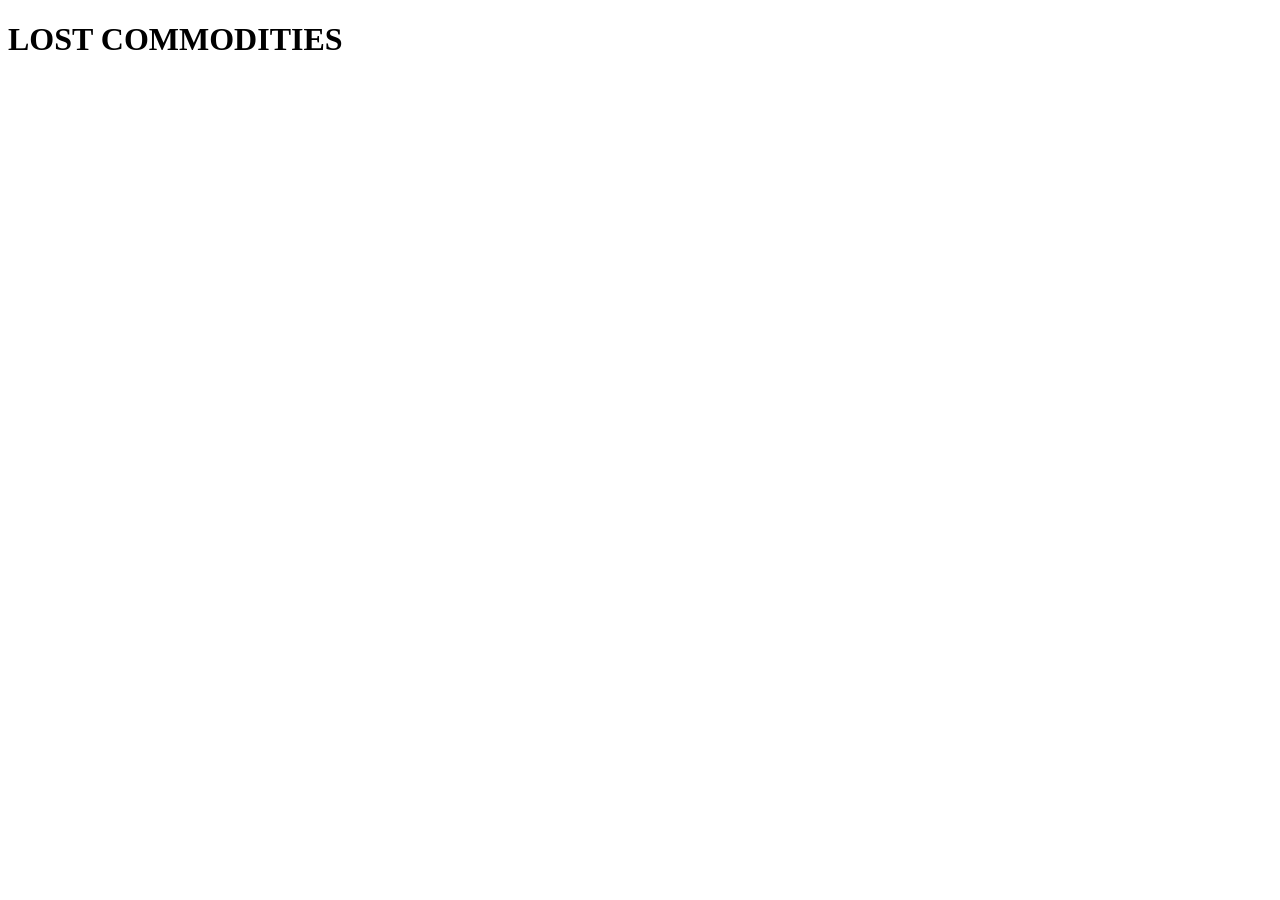
==== index.html @ a223a38e "Initial commit" ====
<!DOCTYPE html>
<html lang="en">
<head>
    <meta charset="UTF-8">
    <meta name="viewport" content="width=device-width, initial-scale=1.0">
    <title>Document</title>
</head>
<body>
    <h1 style="font-family:'Franklin Gothic Medium', 'Arial Narrow', Arial, sans-serif';width: 300px; height: 200px;"  ><b><centre>LOST COMMODITIES </centre></b></h1>
</body>
</html>
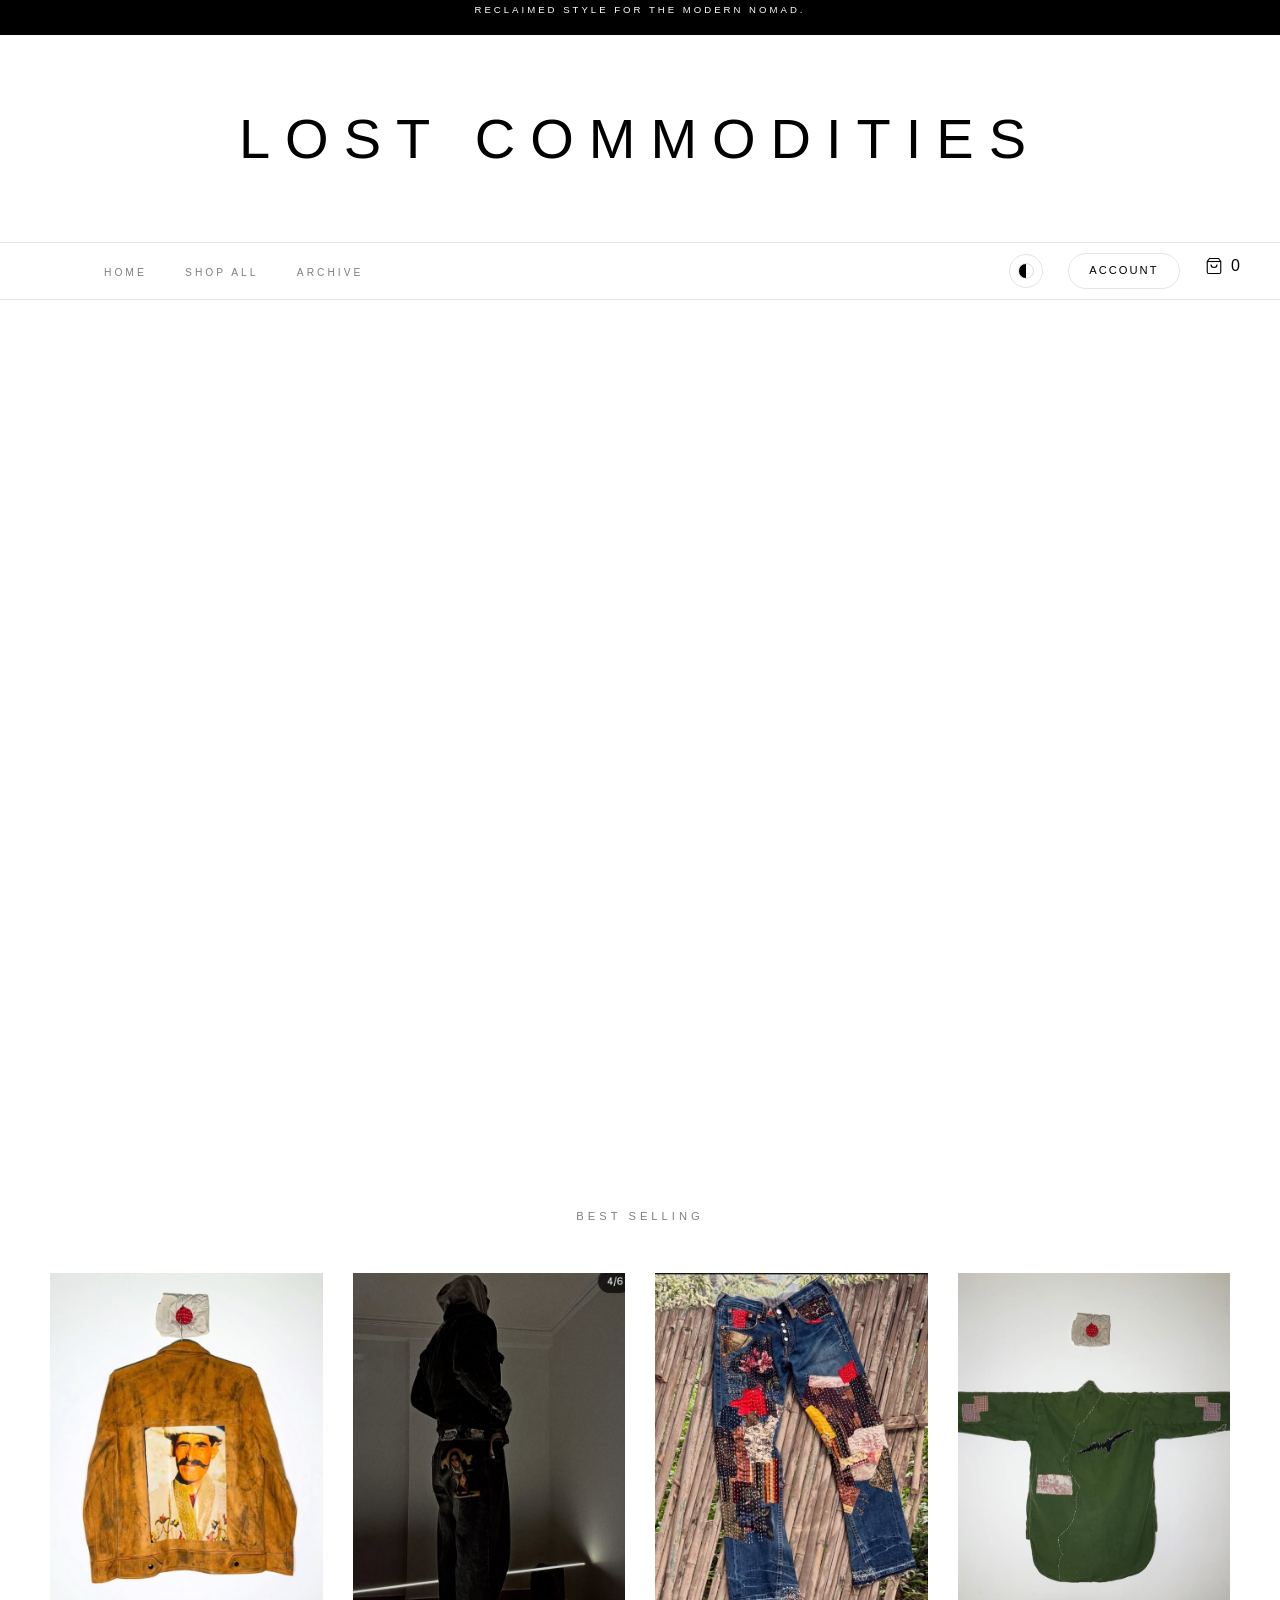
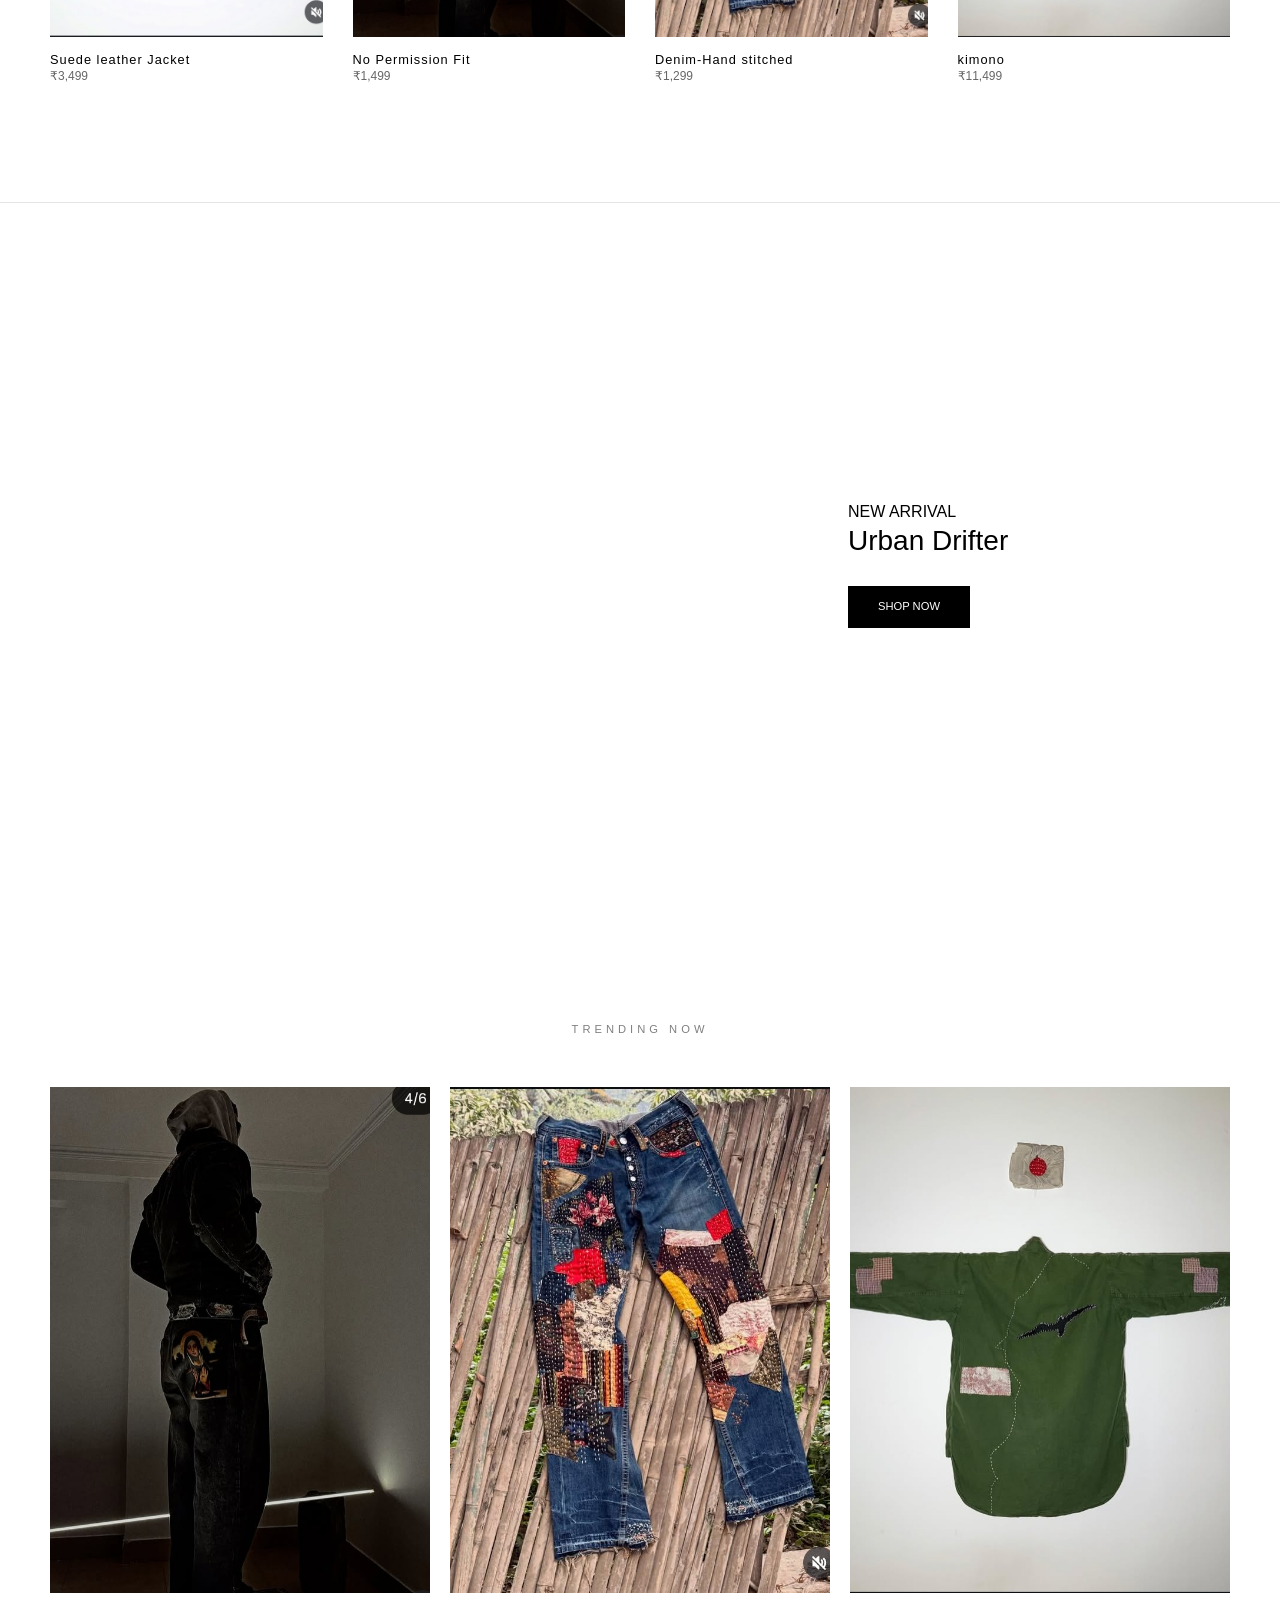
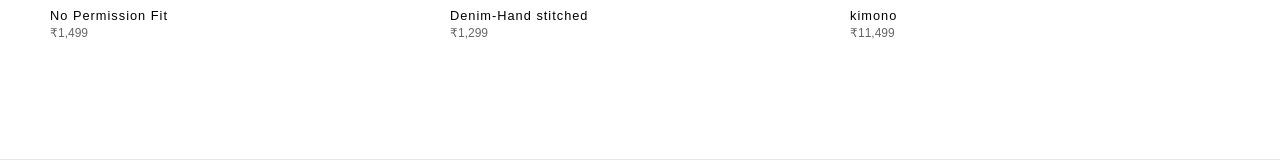
==== commit 5255d11e: "Navbar fixed and Bag CSS added" ====
--- a/index.html
+++ b/index.html
@@ -3,9 +3,114 @@
 <head>
     <meta charset="UTF-8">
     <meta name="viewport" content="width=device-width, initial-scale=1.0">
-    <title>Document</title>
+    <title>Lost Commodities | Premium Concept Store</title>
+    <link href="https://cdn.jsdelivr.net/npm/bootstrap@5.3.0/dist/css/bootstrap.min.css" rel="stylesheet">
+     
+    <link rel="stylesheet" href="index.css">
+    <link rel="stylesheet" href="Global.css">
 </head>
 <body>
-    <h1 style="font-family:'Franklin Gothic Medium', 'Arial Narrow', Arial, sans-serif';width: 300px; height: 200px;"  ><b><centre>LOST COMMODITIES </centre></b></h1>
+
+    <div id="quoteSlider" class="carousel slide hero-carousel" data-bs-ride="carousel" data-bs-interval="3000">
+        <div class="carousel-inner">
+            <div class="carousel-item active">
+                <p class="quote-text">Finding the extraordinary in the forgotten.</p>
+            </div>
+            <div class="carousel-item">
+                <p class="quote-text">Reclaimed style for the modern nomad.</p>
+            </div>
+        </div>
+    </div>
+
+    <header class="main-brand-header">
+        <h1 class="logo-text">LOST COMMODITIES</h1>
+    </header>
+
+    <div id="navbar-placeholder"></div>
+
+
+    
+
+    <main>
+        <section class="hero-video-container">
+            <video autoplay muted loop playsinline class="hero-video">
+                <source src="Video/WhatsApp Video 2026-04-02 at 20.59.58.mp4" type="video/mp4">
+            </video>
+            <div class="hero-overlay">
+                <p>SPRING SUMMER 2026</p>
+                <h2>THE RECLAIMED SERIES</h2>
+                <button class="btn-outline">EXPLORE COLLECTION</button>
+            </div>
+        </section>
+
+        <section class="home-section">
+            <h3 class="section-label">Best Selling</h3>
+            <div class="grid-4-col">
+                <div class="product-item">
+                    <a href="ProductDetailPage.html?id=suede-leather"> <div class="img-wrap"><img src="./Dress/WhatsApp Image 2026-04-02 at 11.35.12 (1).jpeg" alt="Product"></div>
+                        <div class="info"><h5>Suede leather Jacket</h5><p>₹3,499</p></div>
+                    </a>
+                </div>
+                <div class="product-item">
+                    <a href="ProductDetailPage.html?id=No-Permission-fit"> <div class="img-wrap"><img src="./Dress/WhatsApp Image 2026-04-02 at 11.28.21.jpeg" alt="Product"></div>
+                        <div class="info"><h5>No Permission Fit</h5><p>₹1,499</p></div>
+                    </a>
+                </div>
+                <div class="product-item">
+                    <a href="ProductDetailPage.html?id=Denim"> <div class="img-wrap"><img src="./Dress/WhatsApp Image 2026-04-03 at 14.46.05 (1).jpeg" alt="Product"></div>
+                        <div class="info"><h5>Denim-Hand stitched</h5><p>₹1,299</p></div>
+                    </a>
+                </div>
+                <div class="product-item">
+                    <a href="ProductDetailPage.html?id=kimono"> <div class="img-wrap"><img src="./Dress/WhatsApp Image 2026-04-02 at 11.35.11.jpeg" alt="Product"></div>
+                        <div class="info"><h5>kimono</h5><p>₹11,499</p></div>
+                    </a>
+                </div>
+            </div>
+        </section>
+
+        <section class="full-carousel">
+            <a href="ShopAll.html" style="text-decoration: none; color: inherit; display: block;">
+                <div class="split-carousel" style="cursor: pointer;">
+                    <video autoplay muted loop playsinline>
+                        <source src="Video/WhatsApp Video 2026-04-03 at 14.45.08 (1) - Trim.mp4" type="video/mp4">
+                    </video>
+                    <div class="carousel-caption-side">
+                        <span>NEW ARRIVAL</span>
+                        <h3>Urban Drifter</h3>
+                        <button class="view-bag-btn" style="margin-top: 20px; padding: 12px 30px;">SHOP NOW</button>
+                    </div>
+                </div>
+            </a>
+        </section>
+        <section class="home-section">
+            <h3 class="section-label">Trending Now</h3>
+            <div class="grid-3-col">
+                 <div class="product-item">
+                    <a href="ProductDetailPage.html?id=No-Permission-fit"> <div class="img-wrap"><img src="./Dress/WhatsApp Image 2026-04-02 at 11.28.21.jpeg" alt="Product"></div>
+                        <div class="info"><h5>No Permission Fit</h5><p>₹1,499</p></div>
+                    </a>
+                </div>
+                <div class="product-item">
+                    <a href="ProductDetailPage.html?id=Denim"> <div class="img-wrap"><img src="./Dress/WhatsApp Image 2026-04-03 at 14.46.05 (1).jpeg" alt="Product"></div>
+                        <div class="info"><h5>Denim-Hand stitched</h5><p>₹1,299</p></div>
+                    </a>
+                </div>
+                <div class="product-item">
+                    <a href="ProductDetailPage.html?id=kimono"> <div class="img-wrap"><img src="./Dress/WhatsApp Image 2026-04-02 at 11.35.11.jpeg" alt="Product"></div>
+                        <div class="info"><h5>kimono</h5><p>₹11,499</p></div>
+                    </a>
+                </div>
+            </div>
+        </section>
+    </main>
+
+    <div id="footer-placeholder"></div>
+
+
+    <script src="https://cdn.jsdelivr.net/npm/bootstrap@5.3.0/dist/js/bootstrap.bundle.min.js"></script>
+    <script src="navbar.js"></script>
+    <script src="HomePage.js"></script>
+    <script src="footer.js"></script>
 </body>
 </html>
--- a/index.css
+++ b/index.css
@@ -0,0 +1,721 @@
+:root {
+    --bg-color: #ffffff;
+    --text-color: #1a1a1a;
+    --border-color: #eeeeee;
+    --glass-bg: rgba(255, 255, 255, 0.7);
+    --transition: all 0.5s cubic-bezier(0.16, 1, 0.3, 1);
+}
+
+body.dark-mode {
+    --bg-color: #0e0e0e;
+    --text-color: #f5f5f5;
+    --border-color: #222222;
+    --glass-bg: rgba(20, 20, 20, 0.7);
+}
+
+* { margin: 0; padding: 0; box-sizing: border-box; font-family: 'Inter', sans-serif; }
+
+body { 
+    background-color: var(--bg-color); 
+    color: var(--text-color);
+    transition: background-color 0.4s ease;
+}
+
+.promo-bar { background: var(--text-color); color: var(--bg-color); text-align: center; padding: 8px 0; font-size: 0.65rem; letter-spacing: 2px; text-transform: uppercase; }
+
+.brand-header { text-align: center; padding: 60px 0 20px; }
+.brand-header .est { font-size: 0.6rem; letter-spacing: 4px; opacity: 0.5; }
+.brand-header h1 { font-size: clamp(2rem, 8vw, 4rem); font-weight: 200; letter-spacing: 15px; text-transform: uppercase; }
+
+.main-brand-header {
+    text-align: center;
+    padding: 60px 0 40px;
+    background: var(--bg-color);
+    transition: background 0.4s ease;
+}
+
+.logo-text {
+    font-size: 3rem;
+    font-weight: 200;
+    letter-spacing: 18px;
+    text-transform: uppercase;
+    margin: 0;
+    color: var(--text-color);
+}
+
+.nav-custom {
+    display: flex;
+    justify-content: center;
+    align-items: center;
+    padding: 15px 40px;
+    border-top: 1px solid var(--border-color);
+    border-bottom: 1px solid var(--border-color);
+    position: sticky;
+    top: 0;
+    background: var(--bg-color);
+    z-index: 1000;
+}
+
+.nav-links {
+    display: flex;
+    list-style: none;
+    gap: 50px;
+    margin: 0;
+    padding: 0;
+}
+
+.nav-actions {
+    position: absolute;
+    right: 40px;
+    display: flex;
+    align-items: center;
+    gap: 20px;
+}
+
+.hero-carousel .carousel-item {
+    height: 35px;
+    background-color: #000;
+    display: flex;
+    align-items: center;
+    justify-content: center;
+}
+
+.quote-text {
+    color: #fff;
+    font-size: 0.6rem;
+    letter-spacing: 3px;
+    text-transform: uppercase;
+}
+
+.nav-links li {
+    position: relative;
+}
+
+.nav-item {
+    text-decoration: none;
+    color: var(--text-color);
+    font-size: 0.8rem;
+    letter-spacing: 2px;
+    text-transform: uppercase;
+    padding: 10px 0;
+    transition: all 0.3s ease;
+}
+
+.nav-item:active {
+    transform: translateY(-3px);
+    opacity: 0.7;
+}
+
+.nav-item::after {
+    content: '';
+    position: absolute;
+    bottom: 0;
+    left: 0;
+    width: 0;
+    height: 1px;
+    background: var(--text-color);
+    transition: width 0.4s cubic-bezier(0.165, 0.84, 0.44, 1);
+}
+
+.nav-item:hover::after {
+    width: 100%;
+}
+
+.login-link {
+    display: flex;
+    align-items: center;
+    gap: 8px;
+    text-decoration: none;
+    background: var(--text-color);
+    color: var(--bg-color) !important;
+    padding: 8px 18px;
+    border-radius: 30px;
+    transition: all 0.3s ease;
+}
+
+.btn-login-modern {
+    display: flex;
+    align-items: center;
+    gap: 10px;
+    text-decoration: none;
+    color: var(--text-color);
+    border: 1px solid var(--border-color);
+    padding: 8px 20px;
+    border-radius: 40px;
+    transition: all 0.4s cubic-bezier(0.165, 0.84, 0.44, 1);
+    position: relative;
+    overflow: hidden;
+    background: transparent;
+}
+
+.login-icon {
+    transition: transform 0.4s ease;
+}
+
+.btn-text {
+    font-size: 0.7rem;
+    text-transform: uppercase;
+    letter-spacing: 2px;
+    font-weight: 500;
+}
+
+.btn-login-modern:hover {
+    background-color: var(--text-color);
+    color: var(--bg-color);
+    border-color: var(--text-color);
+    box-shadow: 0 10px 20px rgba(0, 0, 0, 0.08);
+}
+
+.btn-login-modern:hover .login-icon {
+    transform: translateX(-2px);
+}
+
+.btn-login-modern:active {
+    transform: scale(0.95);
+}
+
+body.dark-mode .login-icon {
+    stroke: var(--text-color);
+}
+
+body.dark-mode .btn-login-modern:hover .login-icon {
+    stroke: var(--bg-color);
+}
+
+.login-link:hover {
+    transform: scale(1.05);
+    box-shadow: 0 5px 15px rgba(0,0,0,0.2);
+}
+
+.login-text {
+    font-size: 0.7rem;
+    text-transform: uppercase;
+    letter-spacing: 1px;
+    font-weight: 600;
+}
+
+.floating-bag-container {
+    position: fixed;
+    bottom: 30px;
+    right: 30px;
+    z-index: 2000;
+}
+
+.bag-trigger {
+    width: 60px;
+    height: 60px;
+    background: rgba(255, 255, 255, 0.2);
+    backdrop-filter: blur(10px);
+    -webkit-backdrop-filter: blur(10px);
+    border: 1px solid rgba(255, 255, 255, 0.3);
+    border-radius: 50%;
+    display: flex;
+    align-items: center;
+    justify-content: center;
+    cursor: pointer;
+    box-shadow: 0 8px 32px 0 rgba(31, 38, 135, 0.37);
+    color: var(--text-color);
+    transition: 0.3s;
+}
+
+.bag-count {
+    position: absolute;
+    top: 10px;
+    right: 10px;
+    background: #000;
+    color: #fff;
+    font-size: 10px;
+    width: 18px;
+    height: 18px;
+    border-radius: 50%;
+    display: flex;
+    align-items: center;
+    justify-content: center;
+}
+
+.bag-hover-panel {
+    position: absolute;
+    bottom: 80px;
+    right: 0;
+    width: 200px;
+    background: rgba(255, 255, 255, 0.7);
+    backdrop-filter: blur(15px);
+    border: 1px solid rgba(255, 255, 255, 0.2);
+    padding: 20px;
+    border-radius: 15px;
+    text-align: center;
+    visibility: hidden;
+    opacity: 0;
+    transform: translateY(20px);
+    transition: all 0.4s ease;
+    box-shadow: 0 10px 30px rgba(0,0,0,0.1);
+}
+
+.floating-bag-container:hover .bag-hover-panel {
+    visibility: visible;
+    opacity: 1;
+    transform: translateY(0);
+}
+
+.view-bag-btn {
+    background: #000;
+    color: #fff;
+    border: none;
+    padding: 8px 15px;
+    font-size: 0.7rem;
+    text-transform: uppercase;
+    cursor: pointer;
+    margin-top: 10px;
+}
+
+.color-toggle { background: none; border: 1px solid var(--border-color); width: 34px; height: 34px; border-radius: 50%; cursor: pointer; display: flex; align-items: center; justify-content: center; }
+.color-circle { width: 16px; height: 16px; border-radius: 50%; background: linear-gradient(to right, #000 50%, #fff 50%); border: 1px solid #ddd; transition: 0.5s; }
+.login-emoji { text-decoration: none; font-size: 1.2rem; transition: 0.3s; }
+.login-emoji:hover { transform: scale(1.2); }
+
+.floating-cart {
+    position: fixed; bottom: 40px; right: 40px;
+    width: 65px; height: 65px;
+    background: var(--glass-bg);
+    backdrop-filter: blur(15px);
+    border: 1px solid var(--border-color);
+    border-radius: 50%;
+    display: flex; align-items: center; justify-content: center;
+    cursor: pointer; z-index: 2000;
+    box-shadow: 0 15px 35px rgba(0,0,0,0.1);
+    transition: var(--transition);
+}
+.floating-cart:hover { transform: scale(1.1); background: var(--text-color); color: var(--bg-color); }
+.cart-count { position: absolute; top: 15px; right: 15px; background: var(--text-color); color: var(--bg-color); font-size: 9px; width: 18px; height: 18px; border-radius: 50%; display: flex; align-items: center; justify-content: center; }
+
+.product-grid { display: grid; grid-template-columns: repeat(auto-fit, minmax(350px, 1fr)); gap: 1px; background: var(--border-color); border-bottom: 1px solid var(--border-color); }
+.product-card { background: var(--bg-color); padding: 30px; text-align: center; }
+.img-container { width: 100%; aspect-ratio: 3/4; overflow: hidden; margin-bottom: 20px; }
+.img-container img, .img-container video { width: 100%; height: 100%; object-fit: cover; transition: 1s ease; }
+.product-card:hover img { transform: scale(1.05); }
+
+.cart-sidebar { position: fixed; top: 0; right: -100%; width: 400px; height: 100%; background: var(--bg-color); z-index: 3001; transition: var(--transition); padding: 40px; border-left: 1px solid var(--border-color); }
+.cart-sidebar.open { right: 0; }
+.cart-overlay { position: fixed; top: 0; left: 0; width: 100%; height: 100%; background: rgba(0,0,0,0.2); backdrop-filter: blur(4px); display: none; z-index: 3000; }
+.cart-overlay.active { display: block; }
+
+.site-footer {
+    background-color: var(--bg-color);
+    color: var(--text-color);
+    padding: 100px 50px 40px;
+    border-top: 1px solid var(--border-color);
+    transition: background-color 0.4s ease, color 0.4s ease;
+}
+
+.footer-grid {
+    max-width: 1400px;
+    margin: 0 auto;
+    display: grid;
+    grid-template-columns: repeat(auto-fit, minmax(200px, 1fr));
+    gap: 60px;
+}
+
+.footer-logo {
+    font-size: 1.2rem;
+    font-weight: 200;
+    letter-spacing: 6px;
+    margin-bottom: 20px;
+}
+
+.footer-tagline {
+    font-size: 0.85rem;
+    font-style: italic;
+    opacity: 0.6;
+    margin-bottom: 25px;
+}
+
+.social-links {
+    display: flex;
+    gap: 20px;
+}
+
+.social-links a {
+    font-size: 0.7rem;
+    text-transform: uppercase;
+    letter-spacing: 1px;
+    text-decoration: none;
+    color: var(--text-color);
+    opacity: 0.5;
+    transition: opacity 0.3s ease;
+}
+
+.social-links a:hover {
+    opacity: 1;
+}
+
+.footer-title {
+    font-size: 0.75rem;
+    font-weight: 600;
+    text-transform: uppercase;
+    letter-spacing: 3px;
+    margin-bottom: 30px;
+}
+
+.footer-links {
+    list-style: none;
+    padding: 0;
+}
+
+.footer-links li {
+    margin-bottom: 12px;
+}
+
+.footer-links a {
+    text-decoration: none;
+    color: var(--text-color);
+    font-size: 0.8rem;
+    opacity: 0.6;
+    transition: all 0.3s ease;
+}
+
+.footer-links a:hover {
+    opacity: 1;
+    padding-left: 5px;
+}
+
+.newsletter-text {
+    font-size: 0.8rem;
+    opacity: 0.6;
+    margin-bottom: 20px;
+}
+
+.newsletter-form {
+    display: flex;
+    border-bottom: 1px solid var(--border-color);
+    padding-bottom: 8px;
+}
+
+.footer-input {
+    background: transparent;
+    border: none;
+    outline: none;
+    color: var(--text-color);
+    font-size: 0.75rem;
+    width: 100%;
+    letter-spacing: 1px;
+}
+
+.footer-submit {
+    background: transparent;
+    border: none;
+    color: var(--text-color);
+    cursor: pointer;
+    font-size: 1.2rem;
+    transition: transform 0.3s ease;
+}
+
+.footer-submit:hover {
+    transform: translateX(5px);
+}
+
+.footer-bottom {
+    max-width: 1400px;
+    margin: 80px auto 0;
+    padding-top: 30px;
+    border-top: 1px solid var(--border-color);
+    display: flex;
+    justify-content: space-between;
+    align-items: center;
+    font-size: 0.65rem;
+    letter-spacing: 2px;
+    opacity: 0.4;
+    text-transform: uppercase;
+}
+
+.payment-icons span {
+    margin: 0 5px;
+}
+
+@media (max-width: 768px) {
+    .site-footer {
+        padding: 60px 20px 30px;
+        text-align: center;
+    }
+    .footer-grid {
+        gap: 40px;
+    }
+    .social-links, .newsletter-form, .footer-bottom {
+        justify-content: center;
+    }
+    .footer-bottom {
+        flex-direction: column;
+        gap: 15px;
+    }
+}
+
+.home-section {
+    padding: 100px 50px;
+    border-bottom: 1px solid var(--border-color);
+}
+
+.section-label {
+    font-size: 0.7rem;
+    letter-spacing: 4px;
+    text-transform: uppercase;
+    margin-bottom: 50px;
+    opacity: 0.5;
+    text-align: center;
+}
+
+.grid-4-col {
+    display: grid;
+    grid-template-columns: repeat(4, 1fr);
+    gap: 30px;
+}
+
+.grid-3-col {
+    display: grid;
+    grid-template-columns: repeat(3, 1fr);
+    gap: 20px;
+}
+
+.product-item, .cat-card {
+    text-decoration: none;
+    color: inherit;
+    cursor: pointer;
+}
+
+.img-wrap, .cat-card {
+    overflow: hidden;
+    aspect-ratio: 3/4;
+    background: #f5f5f5;
+}
+
+.product-item img, .cat-card img {
+    width: 100%;
+    height: 100%;
+    object-fit: cover;
+    transition: var(--transition);
+}
+
+.product-item:hover img, .cat-card:hover img {
+    transform: scale(1.03);
+}
+
+.info {
+    margin-top: 15px;
+    text-align: left;
+}
+
+.info h5 { font-size: 0.8rem; letter-spacing: 1px; margin: 0; }
+.info p { font-size: 0.75rem; opacity: 0.6; }
+
+.hero-video-container {
+    height: 100vh;
+    position: relative;
+    overflow: hidden;
+    display: flex;
+    align-items: center;
+    justify-content: center;
+}
+
+.hero-video {
+    position: absolute;
+    width: 100%;
+    height: 100%;
+    object-fit: cover;
+    z-index: -1;
+}
+
+.hero-overlay {
+    text-align: center;
+    color: white;
+}
+
+.hero-overlay h2 {
+    font-size: 4rem;
+    letter-spacing: 15px;
+    margin: 20px 0;
+}
+
+.btn-outline {
+    background: transparent;
+    border: 1px solid white;
+    color: white;
+    padding: 15px 40px;
+    letter-spacing: 3px;
+    font-size: 0.7rem;
+    transition: 0.3s;
+}
+
+.btn-outline:hover { background: white; color: black; }
+
+.split-carousel {
+    display: flex;
+    height: 80vh;
+    align-items: center;
+    background: var(--bg-color);
+}
+
+.split-carousel video { width: 60%; height: 100%; object-fit: cover; }
+
+.carousel-caption-side {
+    width: 40%;
+    padding: 80px;
+    text-align: left;
+}
+
+@media (max-width: 992px) {
+    .grid-4-col { grid-template-columns: repeat(2, 1fr); }
+    .grid-3-col { grid-template-columns: 1fr; }
+    .home-section { padding: 60px 20px; }
+    .split-carousel { flex-direction: column; height: auto; }
+    .split-carousel video, .carousel-caption-side { width: 100%; }
+}
+
+html {
+    font-size: 16px;
+}
+
+@media (max-width: 768px) {
+    html { font-size: 14px; }
+}
+
+.main-brand-header {
+    padding: clamp(30px, 8vw, 70px) 20px;
+}
+
+.logo-text {
+    font-size: clamp(1.5rem, 8vw, 3.5rem);
+    letter-spacing: clamp(5px, 3vw, 15px);
+}
+
+.nav-custom {
+    padding: 15px 5%;
+    flex-wrap: wrap;
+}
+
+@media (max-width: 991px) {
+    .nav-custom {
+        flex-direction: column;
+        gap: 15px;
+        position: relative;
+    }
+    
+    .nav-links {
+        gap: 15px;
+        width: 100%;
+        justify-content: center;
+        border-bottom: 1px solid var(--border-color);
+        padding-bottom: 10px;
+    }
+
+    .nav-actions {
+        position: static;
+        width: 100%;
+        justify-content: center;
+        padding-top: 5px;
+    }
+}
+
+.hero-video-container {
+    height: 90vh;
+}
+
+@media (max-width: 600px) {
+    .hero-video-container {
+        height: 70vh;
+    }
+    .hero-title {
+        font-size: 2rem;
+        letter-spacing: 5px;
+    }
+}
+
+.grid-container {
+    display: grid;
+    gap: clamp(15px, 3vw, 30px);
+    padding: 0 5%;
+}
+
+.grid-4-col {
+    grid-template-columns: repeat(auto-fit, minmax(250px, 1fr));
+}
+
+@media (max-width: 550px) {
+    .grid-4-col {
+        grid-template-columns: repeat(2, 1fr); 
+    }
+    .info h5 { font-size: 0.7rem; }
+    .info p { font-size: 0.65rem; }
+}
+
+.grid-3-col {
+    grid-template-columns: repeat(auto-fit, minmax(300px, 1fr));
+}
+
+@media (max-width: 768px) {
+    .grid-3-col {
+        grid-template-columns: 1fr;
+    }
+}
+
+.split-carousel {
+    display: flex;
+    flex-direction: row;
+    min-height: 80vh;
+}
+
+@media (max-width: 991px) {
+    .split-carousel {
+        flex-direction: column;
+        height: auto;
+    }
+    .split-video-side, .carousel-caption-side {
+        width: 100%;
+    }
+    .split-video-side {
+        height: 50vh;
+    }
+    .carousel-caption-side {
+        padding: 40px 20px;
+        align-items: center;
+        text-align: center;
+    }
+    .caption-title {
+        font-size: 1.8rem;
+    }
+}
+
+@media (max-width: 480px) {
+    .floating-bag-container {
+        bottom: 20px;
+        right: 20px;
+    }
+    .bag-trigger {
+        width: 55px;
+        height: 55px;
+    }
+    .bag-hover-panel {
+        width: 80vw;
+        right: 0;
+    }
+}
+
+.footer-grid {
+    display: grid;
+    grid-template-columns: repeat(auto-fit, minmax(200px, 1fr));
+    gap: 40px;
+}
+
+@media (max-width: 600px) {
+    .site-footer {
+        padding: 60px 20px;
+        text-align: center;
+    }
+    .newsletter-form {
+        justify-content: center;
+    }
+    .footer-col.brand-col {
+        order: -1;
+        margin-bottom: 30px;
+    }
+    .social-links {
+        justify-content: center;
+    }
+}
--- a/Global.css
+++ b/Global.css
@@ -0,0 +1,217 @@
+:root {
+    --bg-color: #ffffff;
+    --text-color: #000000;
+    --border-color: #e5e5e5;
+    --accent-color: #DAA520;
+    --transition-smooth: 0.5s cubic-bezier(0.165, 0.84, 0.44, 1);
+}
+
+body.dark-mode {
+    --bg-color: #0a0a0a;
+    --text-color: #ffffff;
+    --border-color: #222222;
+}
+
+* { 
+    margin: 0; 
+    padding: 0; 
+    box-sizing: border-box; 
+}
+
+body {
+    font-family: 'Inter', -apple-system, BlinkMacSystemFont, sans-serif;
+    background-color: var(--bg-color);
+    color: var(--text-color);
+    line-height: 1.6;
+    transition: background-color 0.3s ease;
+    overflow-x: hidden;
+}
+
+/* --- NAVBAR STYLING --- */
+:root {
+    --bg-color: #ffffff;
+    --text-color: #000000;
+    --border-color: #e5e5e5;
+    --accent-color: #DAA520;
+    --transition-smooth: 0.5s cubic-bezier(0.165, 0.84, 0.44, 1);
+}
+
+body.dark-mode {
+    --bg-color: #0a0a0a;
+    --text-color: #ffffff;
+    --border-color: #222222;
+}
+
+/* --- BASE STYLES --- */
+* { margin: 0; padding: 0; box-sizing: border-box; }
+body {
+    font-family: 'Inter', sans-serif;
+    background-color: var(--bg-color);
+    color: var(--text-color);
+    overflow-x: hidden;
+    line-height: 1.6;
+}
+a { text-decoration: none; color: inherit; transition: 0.3s; }
+ul { list-style: none; }
+
+/* --- NAVBAR STRUCTURE (FIXED LAYOUT) --- */
+.nav-custom {
+    display: flex;
+    align-items: center; /* Vertical center */
+    padding: 15px 5%;
+    position: sticky;
+    top: 0;
+    background: var(--bg-color);
+    backdrop-filter: blur(20px);
+    -webkit-backdrop-filter: blur(20px);
+    border-bottom: 1px solid var(--border-color);
+    z-index: 2000;
+}
+
+/* Links Left Side pe rahenge */
+.nav-links { 
+    display: flex; 
+    gap: clamp(15px, 3vw, 40px); 
+    margin-left: 40px; /* Hamburger aur links ke beech gap */
+    flex-grow: 1; /* Yeh bachi hui space le lega taaki actions right mein chale jayein */
+}
+
+.nav-item { 
+    font-size: clamp(0.6rem, 0.8vw, 0.7rem); 
+    text-transform: uppercase; 
+    letter-spacing: 3px; 
+    opacity: 0.5; 
+}
+.nav-item:hover { opacity: 1; }
+
+/* Actions (Theme, Account, Bag) Extreme Right pe */
+.nav-actions { 
+    display: flex; 
+    align-items: center; 
+    gap: clamp(15px, 2vw, 30px); 
+    margin-left: auto; 
+}
+
+/* --- BAG HOVER PANEL SECTION --- */
+.nav-bag-container { 
+    position: relative; 
+    padding-bottom: 10px; /* Hover bridge */
+}
+
+.bag-icon-nav { 
+    display: flex; 
+    align-items: center; 
+    gap: 8px; 
+    cursor: pointer; 
+}
+
+.nav-bag-hover-panel {
+    position: absolute;
+    top: 100%;
+    right: 0;
+    width: 260px;
+    background: var(--bg-color);
+    border: 1px solid var(--border-color);
+    padding: 25px;
+    box-shadow: 0 15px 40px rgba(0,0,0,0.1);
+    opacity: 0;
+    visibility: hidden;
+    transform: translateY(10px);
+    transition: all 0.4s var(--transition-smooth);
+    z-index: 2001;
+    text-align: center;
+}
+
+.nav-bag-container:hover .nav-bag-hover-panel { 
+    opacity: 1; 
+    visibility: visible; 
+    transform: translateY(0); 
+}
+
+.empty-msg-nav { font-size: 0.7rem; text-transform: uppercase; opacity: 0.5; margin-bottom: 20px; }
+.view-bag-btn-nav {
+    width: 100%;
+    background: var(--text-color);
+    color: var(--bg-color);
+    border: none;
+    padding: 12px;
+    font-size: 0.65rem;
+    text-transform: uppercase;
+    letter-spacing: 2px;
+    cursor: pointer;
+}
+
+/* --- LOGIN MODAL & OVERLAY SECTION --- */
+.login-overlay { 
+    position: fixed; top: 0; left: 0; width: 100vw; height: 100vh; 
+    background: rgba(0,0,0,0.3); backdrop-filter: blur(15px); 
+    z-index: 9999; display: none; opacity: 0; transition: opacity 0.6s ease;
+}
+
+.login-modal { 
+    position: fixed; top: 50%; left: 50%; 
+    transform: translate(-50%, -50%) scale(0.95); 
+    width: 90%; max-width: 420px; background: var(--bg-color); 
+    z-index: 10000; display: none; padding: 60px 40px; 
+    box-shadow: 0 30px 60px rgba(0,0,0,0.12);
+    transition: all 0.6s var(--transition-smooth);
+    border: 1px solid var(--border-color);
+}
+
+.login-modal.active, .login-overlay.active { display: block !important; opacity: 1 !important; }
+.login-modal.active { transform: translate(-50%, -50%) scale(1); }
+
+.logo-text-sm { font-size: 1.2rem; font-weight: 200; letter-spacing: 12px; text-align: center; margin-bottom: 10px; }
+.login-subtitle { font-size: 0.6rem; letter-spacing: 3px; text-transform: uppercase; opacity: 0.4; text-align: center; margin-bottom: 40px; }
+.input-group-custom { margin-bottom: 30px; }
+.input-group-custom input {
+    width: 100%; padding: 12px 0; background: transparent; border: none;
+    border-bottom: 1px solid var(--border-color); color: var(--text-color); outline: none;
+}
+
+.btn-login-submit {
+    width: 100%; padding: 18px; background: var(--text-color); color: var(--bg-color);
+    text-transform: uppercase; letter-spacing: 4px; font-size: 0.7rem; cursor: pointer;
+}
+
+.close-modal {
+    position: absolute; top: 20px; right: 20px; background: none; border: none;
+    font-size: 1.5rem; cursor: pointer; color: var(--text-color); opacity: 0.5;
+}
+
+/* --- MOBILE RESPONSIVE LOGIC --- */
+.mobile-menu-trigger {
+    display: none;
+    flex-direction: column;
+    gap: 6px;
+    cursor: pointer;
+    z-index: 3001;
+}
+
+.mobile-menu-trigger span { width: 22px; height: 1.5px; background: var(--text-color); transition: 0.3s; }
+
+@media (max-width: 768px) {
+    .nav-custom { justify-content: space-between; padding: 10px 20px; height: 70px; }
+
+    .mobile-menu-trigger { display: flex; order: 1; }
+    
+    /* Hamburger to X Animation */
+    .mobile-menu-trigger.active span:nth-child(1) { transform: translateY(7.5px) rotate(45deg); }
+    .mobile-menu-trigger.active span:nth-child(2) { opacity: 0; }
+    .mobile-menu-trigger.active span:nth-child(3) { transform: translateY(-7.5px) rotate(-45deg); }
+
+    .nav-actions { order: 2; gap: 15px; margin-left: 0; }
+    .btn-text { font-size: 0.7rem; }
+
+    .nav-links {
+        position: fixed; top: 0; left: -100%; width: 100%; height: 100vh;
+        background: var(--bg-color); flex-direction: column;
+        justify-content: center; align-items: center; gap: 40px;
+        transition: 0.6s var(--transition-smooth); z-index: 3000;
+        margin-left: 0; flex-grow: 0;
+    }
+
+    .nav-links.mobile-active { left: 0; visibility: visible; }
+    .nav-item { font-size: 1.2rem; letter-spacing: 5px; opacity: 1; }
+    .nav-bag-hover-panel { display: none !important; } /* Mobile pe hover nahi hota */
+}
